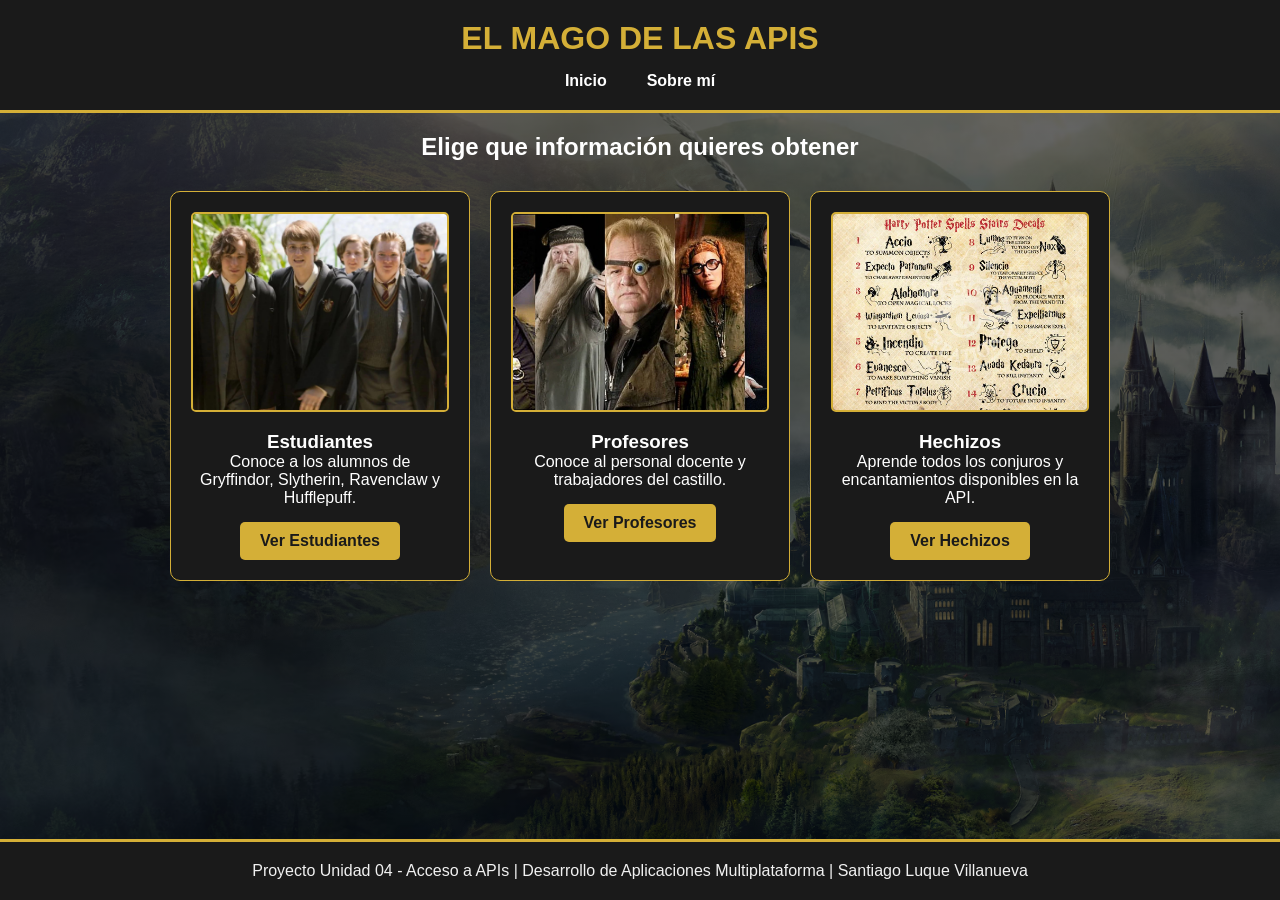
==== index.html @ e0f859d4 "Done" ====
<!doctype html>
<html lang="en">

<head>
    <meta charset="UTF-8" />
    <meta name="viewport" content="width=device-width, initial-scale=1.0" />
    <title>Harry Potter</title>
    <link rel="stylesheet" href="estilos.css" />
</head>

<body>
    <header>
        <div>
            <h1>EL MAGO DE LAS APIS</h1>
            <nav>
                <ul>
                    <li><a href="index.html">Inicio</a></li>
                    <li><a href="pages/sobreMi.html">Sobre mí</a></li>
                </ul>
            </nav>
        </div>
    </header>
    <main>
        <div>
            <h2>Elige que información quieres obtener</h2>
        </div>
        <section class="tarjetas">
            <div class="tarjeta">
                <img src="img/estudiantes.jpg" alt="Estudiantes de Hogwarts en el Gran Comedor" />
                <h3>Estudiantes</h3>
                <p>
                    Conoce a los alumnos de Gryffindor, Slytherin, Ravenclaw y
                    Hufflepuff.
                </p>
                <a href="pages/estudiantes.html" class="boton">Ver Estudiantes</a>
            </div>

            <div class="tarjeta">
                <img src="img/profesores.webp" alt="Personal y profesores de Hogwarts" />
                <h3>Profesores</h3>
                <p>Conoce al personal docente y trabajadores del castillo.</p>
                <a href="pages/profesores.html" class="boton">Ver Profesores</a>
            </div>

            <div class="tarjeta">
                <img src="img/hechizos.webp" alt="Varita mágica lanzando un hechizo luminoso" />
                <h3>Hechizos</h3>
                <p>
                    Aprende todos los conjuros y encantamientos disponibles en la API.
                </p>
                <a href="pages/hechizos.html" class="boton">Ver Hechizos</a>
            </div>
        </section>
    </main>
    <footer>
        <p>
            Proyecto Unidad 04 - Acceso a APIs | Desarrollo de Aplicaciones
            Multiplataforma | Santiago Luque Villanueva
        </p>
    </footer>
    <script src="js/javaScript.js"></script>
</body>

</html>
---- estilos.css ----
* {
    margin: 0;
    padding: 0;
    box-sizing: border-box;
}

body {
    font-family: Arial, sans-serif;
    color: white;

    background-image: linear-gradient(rgba(0, 0, 0, 0.6), rgba(0, 0, 0, 0.6)), url('../img/hogwarts-fondo.avif');
    background-size: cover;
    background-attachment: fixed;

    display: flex;
    flex-direction: column;
    min-height: 100vh;
}

main {
    flex: 1;
    padding: 20px;
    text-align: center;
}

header {
    background-color: #1a1a1a;
    border-bottom: 3px solid #d4af37;
    padding: 20px;
    text-align: center;
}

header h1 {
    color: #d4af37;
    margin-bottom: 15px;
}

nav ul {
    list-style: none;
    display: flex;
    justify-content: center;
    gap: 20px;
}

nav a {
    color: white;
    text-decoration: none;
    font-weight: bold;
    padding: 10px;
    transition: background-color 0.3s;
}

nav a:hover {
    background-color: #d4af37;
    color: #1a1a1a;
    border-radius: 5px;
}

.tarjetas,
.cuadricula-resultados {
    display: flex;
    flex-wrap: wrap;
    justify-content: center;
    gap: 20px;
    margin-top: 30px;
}

.tarjeta {
    background-color: #1a1a1a;
    border: 1px solid #d4af37;
    border-radius: 10px;
    padding: 20px;
    width: 300px;
    text-align: center;

    transition: transform 0.3s;
}

.tarjeta img {
    width: 100%;
    height: 200px;
    object-fit: cover;
    object-position: top;
    border: 2px solid #d4af37;
    border-radius: 5px;
    margin-bottom: 15px;
}

.boton {
    display: inline-block;
    background-color: #d4af37;
    color: #1a1a1a;
    padding: 10px 20px;
    text-decoration: none;
    font-weight: bold;
    border-radius: 5px;
    border: none;
    cursor: pointer;
    margin-top: 15px;
    transition: transform 0.2s;
}

.controles-api {
    background-color: #1a1a1a;
    padding: 20px;
    border-radius: 10px;
    border: 1px solid #d4af37;
    display: inline-block;
    margin-bottom: 20px;
}

select {
    padding: 10px;
    margin: 0 10px;
}

footer {
    background-color: #1a1a1a;
    color: #f1f1f1;
    text-align: center;
    padding: 20px;
    border-top: 3px solid #d4af37;
}

.tarjeta:hover {
    transform: translateY(-10px);
}

.boton:hover {
    transform: scale(1.05);
}
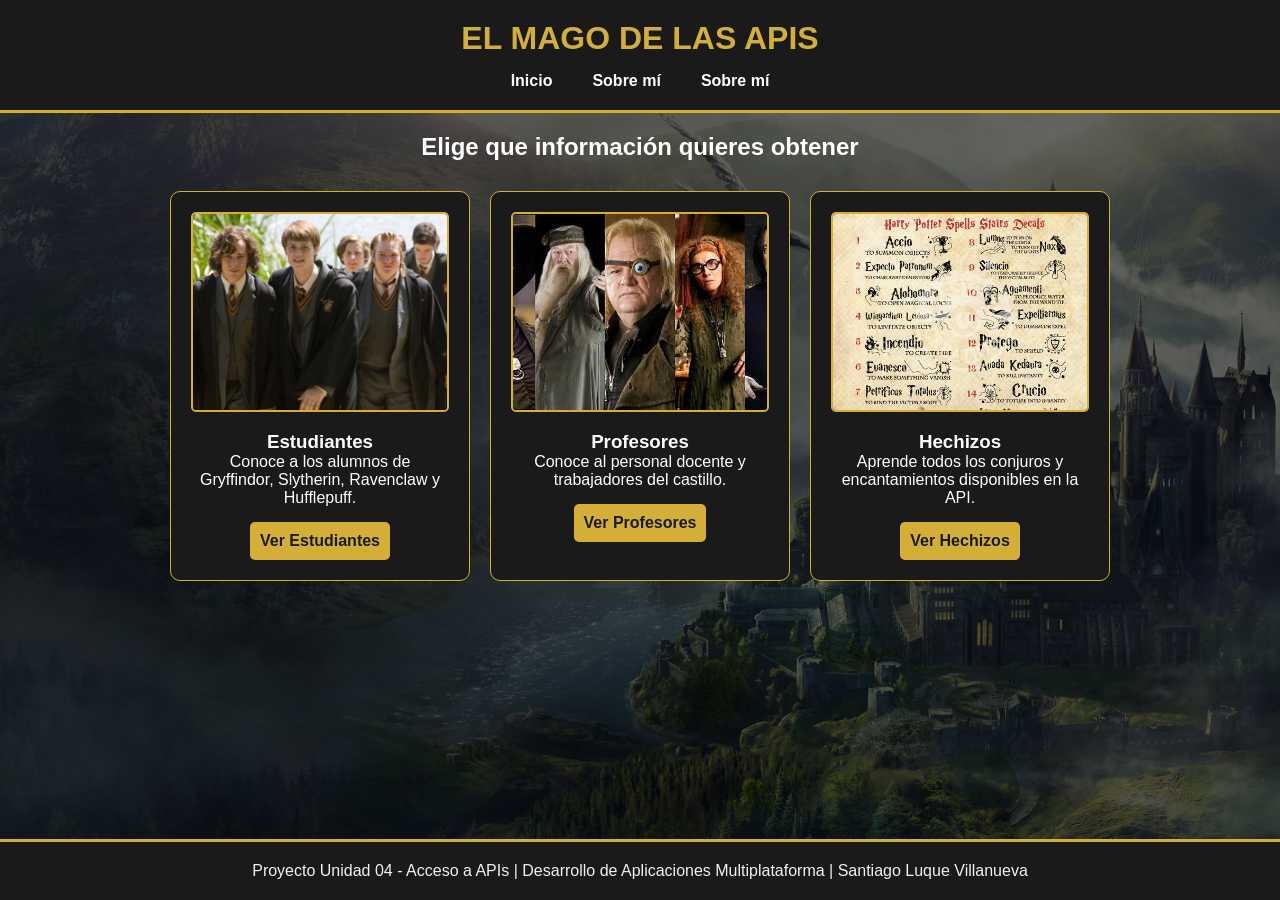
==== commit dc32564b: "practicando" ====
--- a/index.html
+++ b/index.html
@@ -16,6 +16,7 @@
                 <ul>
                     <li><a href="index.html">Inicio</a></li>
                     <li><a href="pages/sobreMi.html">Sobre mí</a></li>
+                    <li><a href="pages/gemini.html">Sobre mí</a></li>
                 </ul>
             </nav>
         </div>
--- a/estilos.css
+++ b/estilos.css
@@ -88,15 +88,14 @@
 
 .boton {
     display: inline-block;
+    margin-top: 15px;
     background-color: #d4af37;
     color: #1a1a1a;
-    padding: 10px 20px;
+    padding: 10px;
     text-decoration: none;
     font-weight: bold;
     border-radius: 5px;
     border: none;
-    cursor: pointer;
-    margin-top: 15px;
     transition: transform 0.2s;
 }
 
